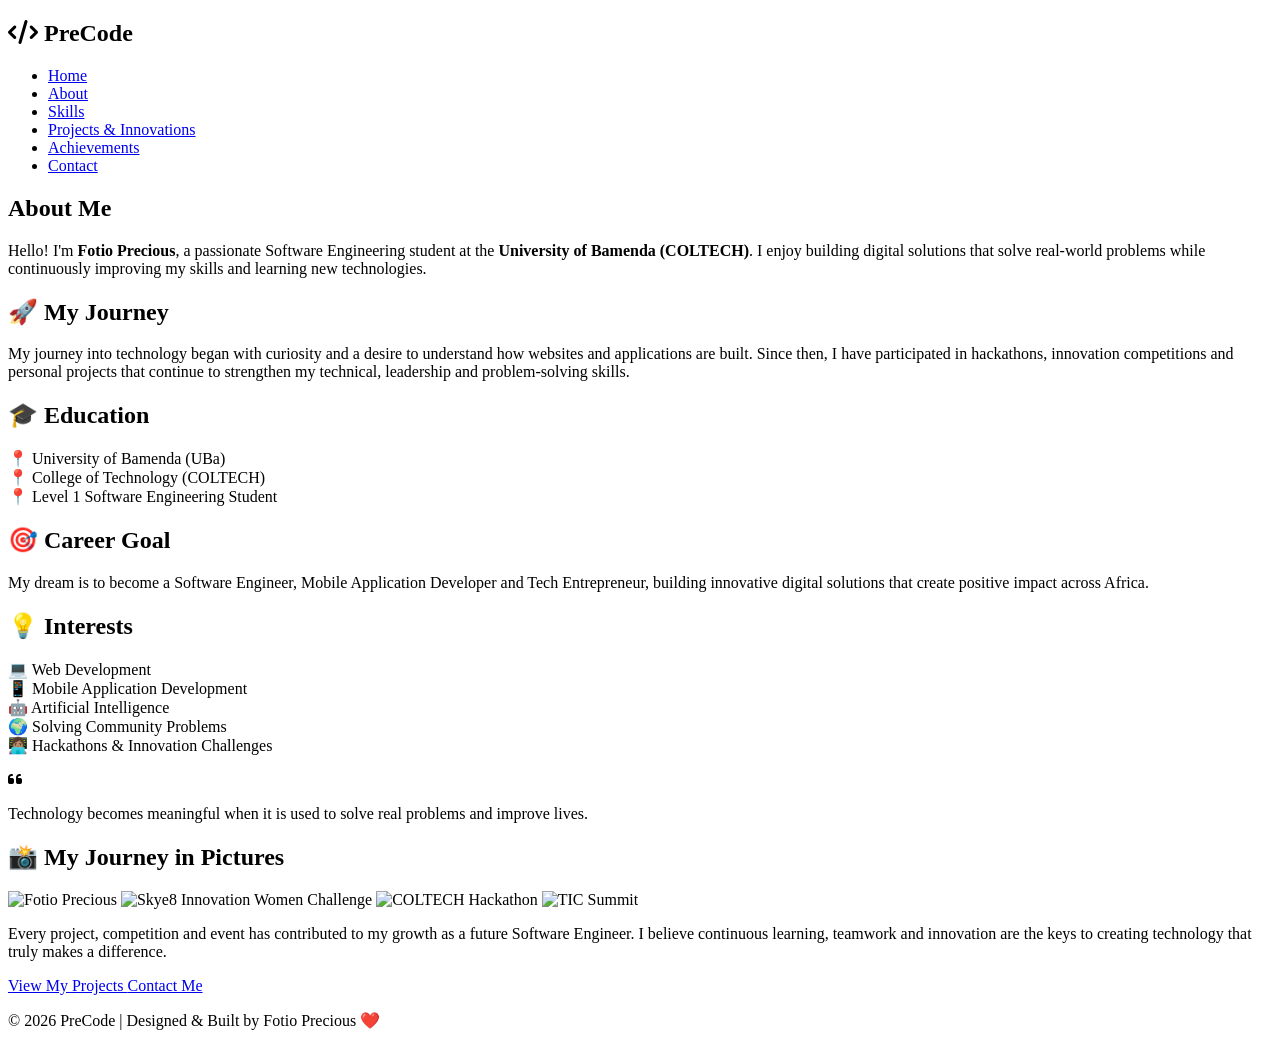
==== about.html @ 1c1501cb "Add files via upload" ====
<!DOCTYPE html>
<html lang="en">

<head>

<meta charset="UTF-8">

<meta name="viewport" content="width=device-width, initial-scale=1.0">

<title>About | PreCode</title>

<link rel="stylesheet" href="css/style.css">

<link rel="stylesheet"
href="https://cdnjs.cloudflare.com/ajax/libs/font-awesome/6.6.0/css/all.min.css">

</head>

<body>

<nav class="navbar">

<h2 class="logo">
<i class="fas fa-code"></i>
Pre<span>Code</span>
</h2>

<ul class="nav-links">

<li><a href="index.html">Home</a></li>

<li><a href="about.html" class="active">About</a></li>

<li><a href="skills.html">Skills</a></li>

<li><a href="projects.html">Projects & Innovations</a></li>

<li><a href="certificates.html">Achievements</a></li>

<li><a href="contact.html">Contact</a></li>

</ul>

</nav>

<section class="about">

<div class="about-content">

<h1>About Me</h1>

<p>

Hello! I'm <strong>Fotio Precious</strong>, a passionate Software Engineering student at the <strong>University of Bamenda (COLTECH)</strong>. I enjoy building digital solutions that solve real-world problems while continuously improving my skills and learning new technologies.

</p>

<h2>🚀 My Journey</h2>

<p>

My journey into technology began with curiosity and a desire to understand how websites and applications are built. Since then, I have participated in hackathons, innovation competitions and personal projects that continue to strengthen my technical, leadership and problem-solving skills.

</p>

<h2>🎓 Education</h2>

<p>

📍 University of Bamenda (UBa)<br>

📍 College of Technology (COLTECH)<br>

📍 Level 1 Software Engineering Student

</p>

<h2>🎯 Career Goal</h2>

<p>

My dream is to become a Software Engineer, Mobile Application Developer and Tech Entrepreneur, building innovative digital solutions that create positive impact across Africa.

</p>

<h2>💡 Interests</h2>

<p>

💻 Web Development<br>

📱 Mobile Application Development<br>

🤖 Artificial Intelligence<br>

🌍 Solving Community Problems<br>

👩🏽‍💻 Hackathons & Innovation Challenges

</p>

<div class="quote-box">

<i class="fas fa-quote-left"></i>

<p>

Technology becomes meaningful when it is used to solve real problems and improve lives.

</p>

</div>

<!-- Journey Gallery -->

<div class="journey-gallery">

<h2>📸 My Journey in Pictures</h2>

<div class="slider">

<img src="images/profile.jpg" class="slide active" alt="Fotio Precious">

<img src="images/skye8.jpg" class="slide" alt="Skye8 Innovation Women Challenge">

<img src="images/hackathon.jpg" class="slide" alt="COLTECH Hackathon">

<img src="images/ticsummit.jpg" class="slide" alt="TIC Summit">

</div>

<p>

Every project, competition and event has contributed to my growth as a future Software Engineer. I believe continuous learning, teamwork and innovation are the keys to creating technology that truly makes a difference.

</p>

</div>

<div class="buttons">

<a href="projects.html" class="btn">

View My Projects

</a>

<a href="contact.html" class="btn2">

Contact Me

</a>

</div>

</div>

</section>

<footer>

<p>

© 2026 <span>PreCode</span> | Designed & Built by Fotio Precious ❤️

</p>

</footer>

<script src="js/script.js"></script>

</body>

</html>
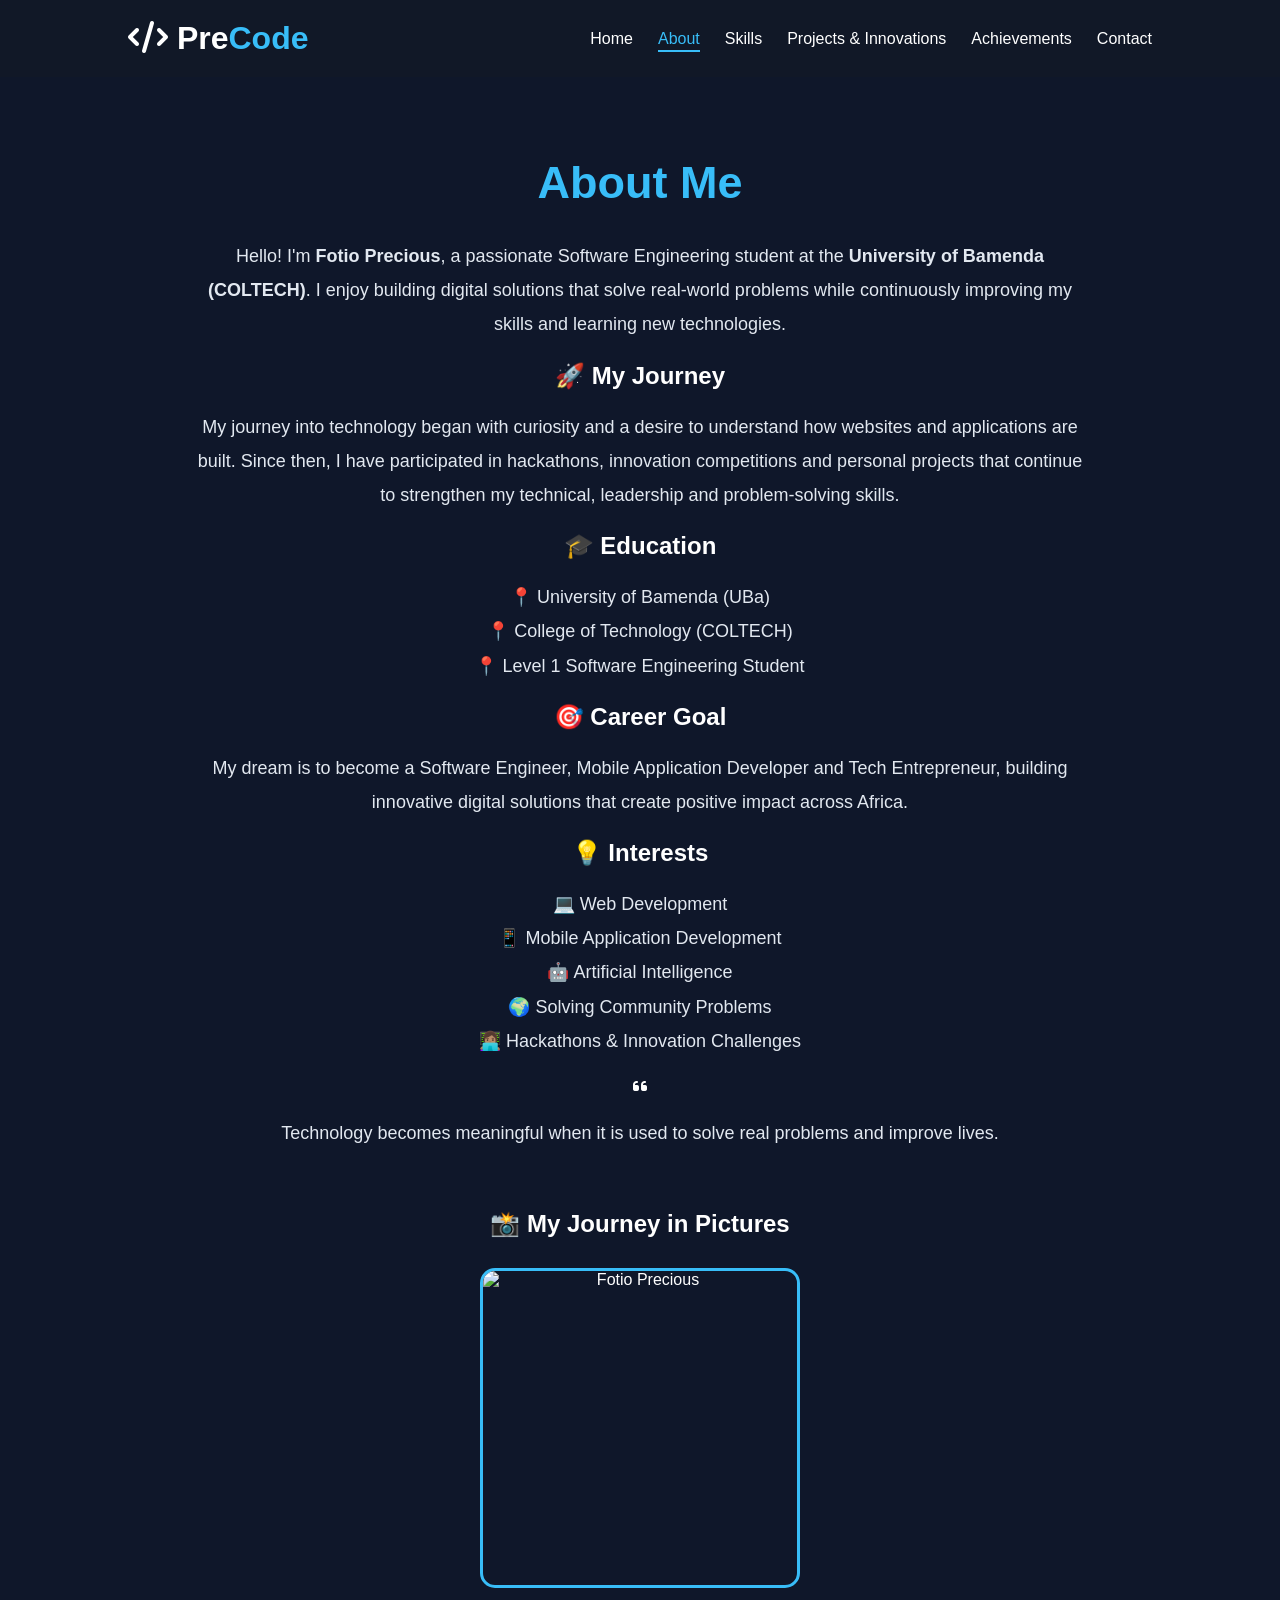
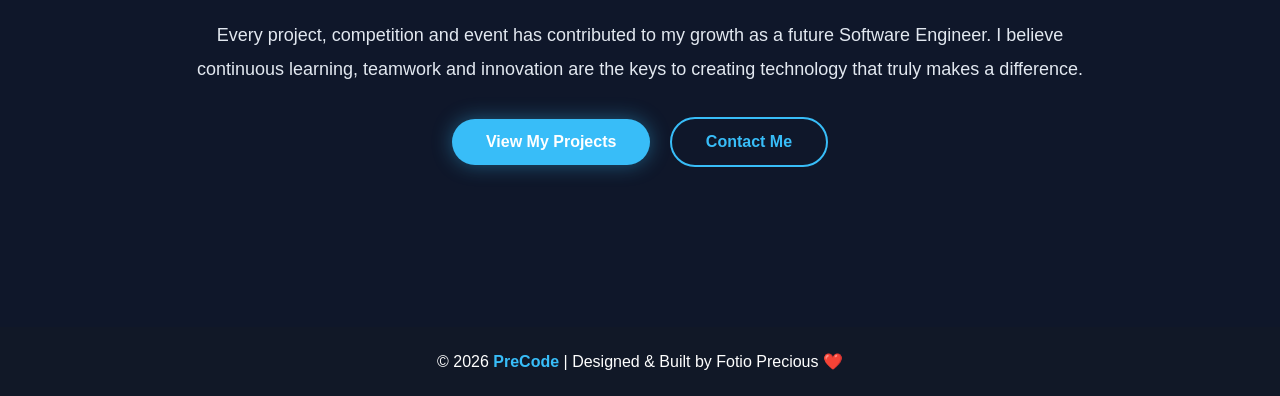
==== commit 7be77eea: "Update about.html" ====
--- a/about.html
+++ b/about.html
@@ -9,7 +9,7 @@
 
 <title>About | PreCode</title>
 
-<link rel="stylesheet" href="css/style.css">
+<link rel="stylesheet" href="style.css">
 
 <link rel="stylesheet"
 href="https://cdnjs.cloudflare.com/ajax/libs/font-awesome/6.6.0/css/all.min.css">
@@ -171,4 +171,4 @@
 
 </body>
 
-</html>+</html>
--- a/style.css
+++ b/style.css
@@ -0,0 +1,1056 @@
+/* FORCE GALLERY IMAGE SIZE */
+
+.journey-gallery {
+   text-align: center;
+   margin-top: 60px;
+}
+
+.slider {
+   width: 320px !important;
+   height: 320px !important;
+   margin: 30px auto;
+   position: relative;
+   overflow: hidden;
+   border-radius: 15px;
+   border: 3px solid #38bdf8;
+}
+
+.slider img {
+   position: absolute;
+   top: 0;
+   left: 0;
+   width: 100% !important;
+   height: 100% !important;
+   object-fit: cover !important;
+   opacity: 0;
+   transition: 1s;
+}
+
+.slider img.active {
+   opacity: 1;
+}
+/* =====================================
+   PRECODE PORTFOLIO CSS
+   PART 1
+===================================== */
+
+/* Google Font */
+@import url('https://fonts.googleapis.com/css2?family=Poppins:wght@300;400;500;600;700&display=swap');
+
+*{
+margin:0;
+padding:0;
+box-sizing:border-box;
+font-family:'Poppins',sans-serif;
+scroll-behavior:smooth;
+}
+
+body{
+background:#0f172a;
+color:#fff;
+overflow-x:hidden;
+transition:.4s;
+}
+
+/* ===========================
+   NAVBAR
+=========================== */
+
+.navbar{
+display:flex;
+justify-content:space-between;
+align-items:center;
+padding:20px 10%;
+background:#111827;
+position:sticky;
+top:0;
+z-index:1000;
+}
+
+.logo{
+font-size:32px;
+font-weight:700;
+color:#fff;
+cursor:pointer;
+transition:.3s;
+}
+
+.logo span{
+color:#38bdf8;
+}
+
+.logo:hover{
+color:#38bdf8;
+}
+
+.nav-links{
+display:flex;
+align-items:center;
+list-style:none;
+gap:25px;
+}
+
+.nav-links a{
+text-decoration:none;
+color:#fff;
+font-weight:500;
+transition:.3s;
+position:relative;
+}
+
+.nav-links a:hover,
+.nav-links a.active{
+color:#38bdf8;
+}
+
+.nav-links a::after{
+content:"";
+position:absolute;
+left:0;
+bottom:-5px;
+width:0;
+height:2px;
+background:#38bdf8;
+transition:.3s;
+}
+
+.nav-links a:hover::after,
+.nav-links a.active::after{
+width:100%;
+}
+
+.menu-btn{
+display:none;
+font-size:28px;
+cursor:pointer;
+color:#38bdf8;
+}
+
+#theme-toggle{
+background:none;
+border:none;
+color:#fff;
+font-size:22px;
+cursor:pointer;
+}
+
+/* ===========================
+   HERO
+=========================== */
+
+.hero{
+display:flex;
+justify-content:space-between;
+align-items:center;
+gap:60px;
+min-height:90vh;
+padding:50px 10%;
+position:relative;
+overflow:hidden;
+}
+
+.hero::before{
+content:"";
+position:absolute;
+width:400px;
+height:400px;
+background:#38bdf8;
+border-radius:50%;
+top:-150px;
+right:-150px;
+opacity:.08;
+filter:blur(40px);
+}
+
+.hero::after{
+content:"";
+position:absolute;
+width:300px;
+height:300px;
+background:#2563eb;
+border-radius:50%;
+left:-100px;
+bottom:-100px;
+opacity:.08;
+filter:blur(40px);
+}
+
+.hero-text,
+.hero-image{
+position:relative;
+z-index:2;
+}
+
+.hero-text{
+flex:1;
+animation:slideLeft 1s ease;
+}
+
+.hero-image{
+flex:1;
+text-align:center;
+animation:slideRight 1s ease;
+}
+
+.hero-text h3{
+font-size:25px;
+}
+
+.hero-text h1{
+font-size:60px;
+color:#38bdf8;
+margin:10px 0;
+}
+
+.hero-text h2{
+font-size:30px;
+color:#38bdf8;
+margin:20px 0;
+min-height:40px;
+}
+
+.hero-text p{
+max-width:550px;
+line-height:1.8;
+margin-bottom:30px;
+}
+
+/* ===========================
+   BUTTONS
+=========================== */
+
+.buttons{
+margin-top:30px;
+}
+
+.btn,
+.btn2{
+display:inline-block;
+padding:14px 34px;
+border-radius:40px;
+text-decoration:none;
+font-weight:600;
+transition:.4s;
+}
+
+.btn{
+background:#38bdf8;
+color:#fff;
+box-shadow:0 0 20px rgba(56,189,248,.4);
+}
+
+.btn:hover{
+background:#0ea5e9;
+transform:translateY(-5px);
+}
+
+.btn2{
+border:2px solid #38bdf8;
+color:#38bdf8;
+margin-left:15px;
+}
+
+.btn2:hover{
+background:#38bdf8;
+color:#fff;
+transform:translateY(-5px);
+}
+
+/* ===========================
+   SOCIAL ICONS
+=========================== */
+
+.social-icons{
+margin-top:35px;
+}
+
+.social-icons a{
+color:#fff;
+font-size:28px;
+margin-right:20px;
+transition:.3s;
+}
+
+.social-icons a:hover{
+color:#38bdf8;
+transform:translateY(-5px);
+}
+
+/* ===========================
+   PROFILE IMAGE
+=========================== */
+
+.hero-image img{
+width:340px;
+height:340px;
+border-radius:50%;
+object-fit:cover;
+border:6px solid #38bdf8;
+box-shadow:
+0 0 20px #38bdf8,
+0 0 50px rgba(56,189,248,.4);
+animation:float 4s ease-in-out infinite;
+transition:.4s;
+}
+
+.hero-image img:hover{
+transform:scale(1.05);
+}
+
+@keyframes float{
+0%{transform:translateY(0);}
+50%{transform:translateY(-15px);}
+100%{transform:translateY(0);}
+}
+
+@keyframes slideLeft{
+from{
+opacity:0;
+transform:translateX(-80px);
+}
+to{
+opacity:1;
+transform:translateX(0);
+}
+}
+
+@keyframes slideRight{
+from{
+opacity:0;
+transform:translateX(80px);
+}
+to{
+opacity:1;
+transform:translateX(0);
+}
+}
+/* =====================================
+   PRECODE PORTFOLIO CSS
+   PART 2
+===================================== */
+
+/* ===========================
+   STATS
+=========================== */
+
+.stats{
+padding:70px 10%;
+display:grid;
+grid-template-columns:repeat(auto-fit,minmax(180px,1fr));
+gap:25px;
+}
+
+.stat-box{
+background:#1e293b;
+padding:35px;
+border-radius:20px;
+text-align:center;
+transition:.4s;
+border:1px solid rgba(56,189,248,.2);
+}
+
+.stat-box:hover{
+transform:translateY(-10px);
+box-shadow:0 10px 25px rgba(56,189,248,.35);
+}
+
+.stat-box h2{
+font-size:48px;
+color:#38bdf8;
+margin-bottom:10px;
+}
+
+.stat-box p{
+font-size:18px;
+}
+
+/* ===========================
+   ABOUT
+=========================== */
+
+.about{
+padding:80px 10%;
+text-align:center;
+}
+
+.about h1{
+font-size:45px;
+color:#38bdf8;
+margin-bottom:30px;
+}
+
+.about p{
+max-width:900px;
+margin:20px auto;
+font-size:18px;
+line-height:1.9;
+color:#e2e8f0;
+}
+
+/* ===========================
+   SKILLS
+=========================== */
+
+.skills{
+padding:80px 10%;
+}
+
+.skills h1{
+text-align:center;
+font-size:45px;
+color:#38bdf8;
+margin-bottom:50px;
+}
+
+.skill{
+margin-bottom:30px;
+}
+
+.skill p{
+margin-bottom:10px;
+font-size:18px;
+font-weight:500;
+}
+
+.progress{
+width:100%;
+height:25px;
+background:#334155;
+border-radius:30px;
+overflow:hidden;
+}
+
+.progress-bar{
+height:100%;
+line-height:25px;
+text-align:center;
+font-weight:bold;
+color:#fff;
+border-radius:30px;
+}
+
+.html{width:90%;background:#e34c26;}
+.css{width:85%;background:#264de4;}
+.js{width:70%;background:#f7df1e;color:#000;}
+.flutter{width:60%;background:#42a5f5;}
+.python{width:65%;background:#4caf50;}
+.git{width:75%;background:#ff5722;}
+
+/* ===========================
+   PROJECTS
+=========================== */
+
+.projects{
+padding:80px 10%;
+}
+
+.projects h1{
+text-align:center;
+font-size:45px;
+margin-bottom:50px;
+color:#38bdf8;
+}
+
+.project-container{
+display:grid;
+grid-template-columns:repeat(auto-fit,minmax(300px,1fr));
+gap:30px;
+}
+
+.card{
+background:#1e293b;
+padding:30px;
+border-radius:18px;
+transition:.4s;
+border:1px solid transparent;
+}
+
+.card:hover{
+transform:translateY(-10px);
+border-color:#38bdf8;
+box-shadow:0 10px 30px rgba(56,189,248,.35);
+}
+
+.card h2{
+color:#38bdf8;
+margin-bottom:15px;
+}
+
+.card p{
+line-height:1.8;
+margin-bottom:20px;
+color:#e2e8f0;
+}
+
+/* ===========================
+   ACHIEVEMENTS
+=========================== */
+
+.certificates{
+padding:80px 10%;
+}
+
+.certificates h1{
+text-align:center;
+font-size:45px;
+color:#38bdf8;
+margin-bottom:15px;
+}
+
+.certificates::after{
+content:"Awards, Competitions & Professional Certifications";
+display:block;
+text-align:center;
+margin-bottom:50px;
+color:#cbd5e1;
+font-size:18px;
+}
+
+.certificate-container{
+display:grid;
+grid-template-columns:repeat(auto-fit,minmax(320px,1fr));
+gap:30px;
+}
+
+.certificate-card{
+background:#1e293b;
+padding:30px;
+border-radius:18px;
+transition:.4s;
+border:1px solid transparent;
+}
+
+.certificate-card:hover{
+transform:translateY(-10px);
+border-color:#38bdf8;
+box-shadow:0 10px 30px rgba(56,189,248,.35);
+}
+
+.certificate-card h2{
+color:#38bdf8;
+margin-bottom:18px;
+font-size:22px;
+}
+
+.certificate-card p{
+line-height:1.8;
+margin-bottom:25px;
+color:#e2e8f0;
+}
+/* =====================================
+   PRECODE PORTFOLIO CSS
+   PART 3
+===================================== */
+
+/* ===========================
+   CONTACT
+=========================== */
+
+.contact{
+padding:80px 10%;
+}
+
+.contact h1{
+text-align:center;
+font-size:45px;
+color:#38bdf8;
+margin-bottom:20px;
+}
+
+.contact>p{
+text-align:center;
+max-width:700px;
+margin:0 auto 50px;
+line-height:1.8;
+color:#cbd5e1;
+}
+
+.contact-container{
+display:grid;
+grid-template-columns:repeat(auto-fit,minmax(320px,1fr));
+gap:40px;
+}
+
+.contact-info,
+.contact-form{
+background:#1e293b;
+padding:30px;
+border-radius:18px;
+}
+
+.contact-info h2{
+color:#38bdf8;
+margin-bottom:25px;
+}
+
+.contact-info p{
+margin-bottom:18px;
+font-size:17px;
+}
+
+.contact-info i{
+color:#38bdf8;
+margin-right:10px;
+}
+
+.contact-form input,
+.contact-form textarea{
+width:100%;
+padding:15px;
+margin-bottom:20px;
+background:#334155;
+border:none;
+border-radius:10px;
+color:#fff;
+font-size:16px;
+outline:none;
+}
+
+.contact-form textarea{
+resize:vertical;
+min-height:150px;
+}
+
+.contact-form button{
+border:none;
+cursor:pointer;
+}
+
+/* ===========================
+   FOOTER
+=========================== */
+
+footer{
+margin-top:80px;
+padding:25px;
+text-align:center;
+background:#111827;
+}
+
+footer span{
+color:#38bdf8;
+font-weight:600;
+}
+
+/* ===========================
+   SCROLL INDICATOR
+=========================== */
+
+.scroll-down{
+position:absolute;
+bottom:25px;
+left:50%;
+transform:translateX(-50%);
+font-size:35px;
+color:#38bdf8;
+animation:bounce 2s infinite;
+}
+
+@keyframes bounce{
+0%,20%,50%,80%,100%{
+transform:translate(-50%,0);
+}
+40%{
+transform:translate(-50%,-12px);
+}
+60%{
+transform:translate(-50%,-6px);
+}
+}
+
+/* ===========================
+   DARK MODE
+=========================== */
+
+body.light-mode{
+background:#f8fafc;
+color:#111827;
+}
+
+body.light-mode .navbar,
+body.light-mode footer{
+background:#ffffff;
+}
+
+body.light-mode .logo,
+body.light-mode .nav-links a,
+body.light-mode #theme-toggle{
+color:#111827;
+}
+
+body.light-mode .card,
+body.light-mode .certificate-card,
+body.light-mode .contact-info,
+body.light-mode .contact-form,
+body.light-mode .stat-box{
+background:#ffffff;
+color:#111827;
+}
+
+body.light-mode .card p,
+body.light-mode .certificate-card p,
+body.light-mode .about p,
+body.light-mode .contact>p{
+color:#475569;
+}
+
+body.light-mode .progress{
+background:#d1d5db;
+}
+
+body.light-mode input,
+body.light-mode textarea{
+background:#e5e7eb;
+color:#111827;
+}
+
+/* ===========================
+   RESPONSIVE
+=========================== */
+
+@media(max-width:768px){
+
+.navbar{
+padding:20px;
+flex-wrap:wrap;
+}
+
+.menu-btn{
+display:block;
+}
+
+.nav-links{
+display:none;
+flex-direction:column;
+width:100%;
+margin-top:20px;
+text-align:center;
+gap:20px;
+}
+
+.nav-links.show{
+display:flex;
+}
+
+.hero{
+flex-direction:column-reverse;
+text-align:center;
+padding:60px 20px;
+}
+
+.hero-text h1{
+font-size:42px;
+}
+
+.hero-text h2{
+font-size:24px;
+}
+
+.hero-text p{
+margin:auto;
+}
+
+.hero-image img{
+width:250px;
+height:250px;
+margin-bottom:30px;
+}
+
+.buttons a{
+display:block;
+width:220px;
+margin:15px auto;
+}
+
+.btn2{
+margin-left:0;
+}
+
+.social-icons{
+display:flex;
+justify-content:center;
+flex-wrap:wrap;
+}
+
+.stats{
+grid-template-columns:1fr 1fr;
+}
+
+.about,
+.skills,
+.projects,
+.certificates,
+.contact{
+padding:60px 20px;
+}
+
+.about h1,
+.skills h1,
+.projects h1,
+.certificates h1,
+.contact h1{
+font-size:36px;
+}
+
+.project-container,
+.certificate-container,
+.contact-container{
+grid-template-columns:1fr;
+}
+
+}
+
+/* ===========================
+   SCROLLBAR
+=========================== */
+
+::-webkit-scrollbar{
+width:8px;
+}
+
+::-webkit-scrollbar-track{
+background:#0f172a;
+}
+
+::-webkit-scrollbar-thumb{
+background:#38bdf8;
+border-radius:10px;
+}
+
+::-webkit-scrollbar-thumb:hover{
+background:#0ea5e9;
+.section-text {
+   text-align: center;
+   max-width: 850px;
+   margin: 0 auto 50px;
+   line-height: 1.8;
+   font-size: 18px;
+   color: #cbd5e1;
+}
+
+.card strong {
+   color: #38bdf8;
+}
+
+.card .btn {
+   margin-top: 20px;
+}
+.about h2 {
+   
+   margin-top: 35px;
+   
+   margin-bottom: 15px;
+   
+   color: #38bdf8;
+   
+   font-size: 28px;
+   
+}
+
+.about strong {
+   
+   color: #38bdf8;
+   
+}
+
+.about p {
+   
+   line-height: 1.9;
+   
+   font-size: 18px;
+   
+}
+
+.about .buttons {
+   
+   margin-top: 40px;
+   
+   text-align: center;
+   
+}
+.skills .card i {
+   
+   font-size: 40px;
+   
+   color: #38bdf8;
+   
+   margin-bottom: 15px;
+   
+}
+
+.skills .card {
+   
+   text-align: center;
+   
+}
+
+.skills .card h2 {
+   
+   margin-bottom: 15px;
+   
+}
+.certificate-card strong {
+   color: #38bdf8;
+}
+
+.certificate-card {
+   position: relative;
+   overflow: hidden;
+}
+
+.certificate-card::before {
+   content: "";
+   position: absolute;
+   top: 0;
+   left: 0;
+   width: 5px;
+   height: 100%;
+   background: #38bdf8;
+}
+
+.certificate-card .btn {
+   margin-top: 10px;
+}
+.section-text {
+   
+   text-align: center;
+   
+   max-width: 750px;
+   
+   margin: 0 auto 50px;
+   
+   color: #cbd5e1;
+   
+   line-height: 1.8;
+   
+}
+
+.contact-info p {
+   
+   display: flex;
+   
+   align-items: center;
+   
+   gap: 12px;
+   
+}
+
+.contact-info p:hover {
+   
+   transform: translateX(8px);
+   
+   transition: .3s;
+   
+}
+
+.contact-form h2 {
+   
+   margin-bottom: 20px;
+   
+   color: #38bdf8;
+   
+}
+
+.contact-form textarea {
+   
+   resize: none;
+   
+}
+/* ===========================
+/* ===========================
+MY JOURNEY GALLERY
+=========================== */
+
+.journey-gallery {
+   
+   margin-top: 60px;
+   
+   text-align: center;
+   
+}
+
+.journey-gallery h2 {
+   
+   color: #38bdf8;
+   
+   margin-bottom: 25px;
+   
+   font-size: 32px;
+   
+}
+
+.slider {
+   
+   position: relative;
+   
+   width: 100%;
+   
+   max-width: 650px;
+   
+   height: 380px;
+   
+   margin: 40px auto;
+   
+   overflow: hidden;
+   
+   border-radius: 20px;
+   
+   border: 4px solid #38bdf8;
+   
+   box-shadow: 0 0 25px rgba(56, 189, 248, .35);
+   
+   background: #111827;
+   
+}
+
+.slide {
+   
+   position: absolute;
+   
+   top: 0;
+   
+   left: 0;
+   
+   width: 100%;
+   
+   height: 100%;
+   
+   object-fit: cover;
+   
+   opacity: 0;
+   
+   transition: opacity 1s ease-in-out;
+   
+}
+
+.slide.active {
+   
+   opacity: 1;
+   
+}
+
+.journey-gallery p {
+   
+   max-width: 700px;
+   
+   margin: 20px auto;
+   
+   line-height: 1.8;
+   
+   color: #cbd5e1;
+   
+   font-size: 17px;
+   
+}
+
+@media(max-width:768px) {
+   
+   .slider {
+      
+      max-width: 95%;
+      
+      height: 250px;
+      
+   }
+   
+}
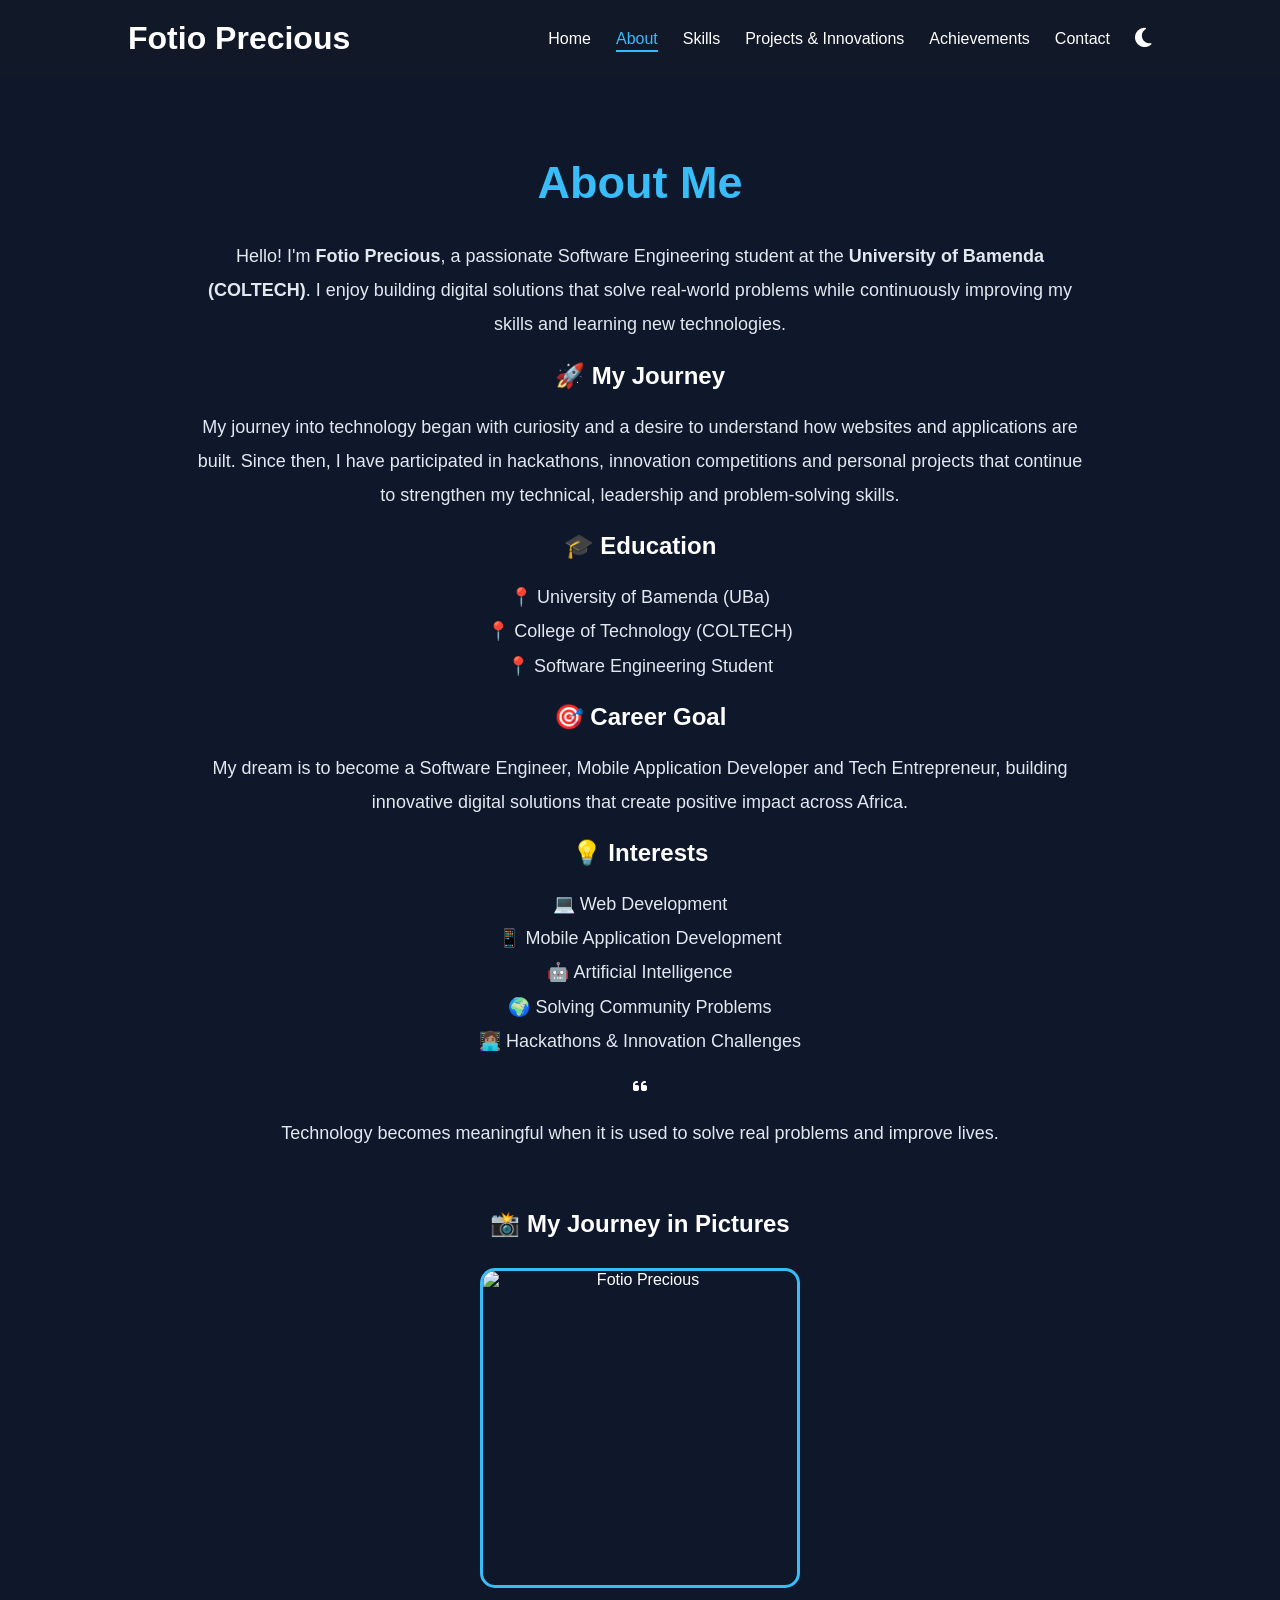
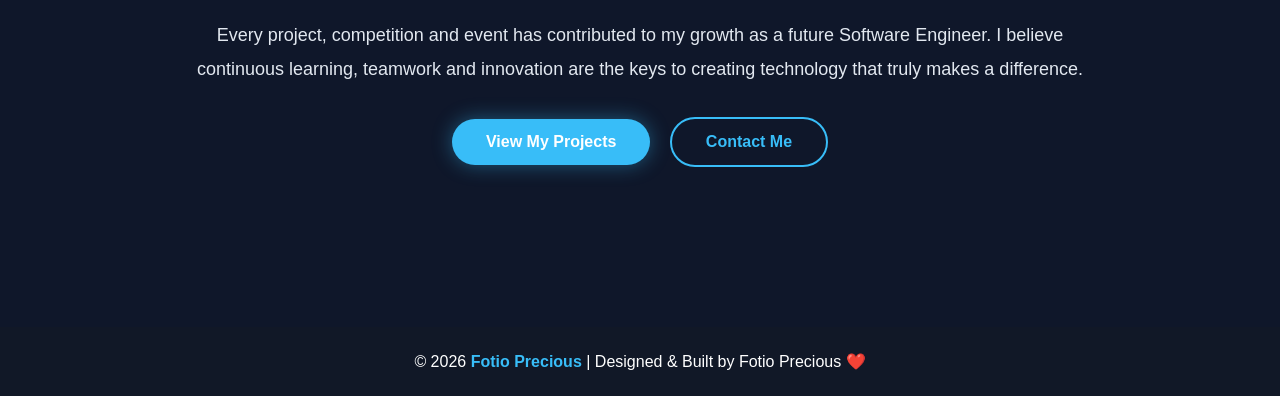
==== commit d820620a: "Update About page with new name and content" ====
--- a/about.html
+++ b/about.html
@@ -7,7 +7,7 @@
 
 <meta name="viewport" content="width=device-width, initial-scale=1.0">
 
-<title>About | PreCode</title>
+<title>About | Fotio Precious</title>
 
 <link rel="stylesheet" href="style.css">
 
@@ -18,43 +18,77 @@
 
 <body>
 
+<header>
+
 <nav class="navbar">
 
 <h2 class="logo">
-<i class="fas fa-code"></i>
-Pre<span>Code</span>
+Fotio Precious
 </h2>
 
+<div class="menu-btn">
+<i class="fas fa-bars"></i>
+</div>
+
 <ul class="nav-links">
 
-<li><a href="index.html">Home</a></li>
-
-<li><a href="about.html" class="active">About</a></li>
-
-<li><a href="skills.html">Skills</a></li>
-
-<li><a href="projects.html">Projects & Innovations</a></li>
-
-<li><a href="certificates.html">Achievements</a></li>
-
-<li><a href="contact.html">Contact</a></li>
+<li>
+<a href="index.html">Home</a>
+</li>
+
+<li>
+<a href="about.html" class="active">About</a>
+</li>
+
+<li>
+<a href="skills.html">Skills</a>
+</li>
+
+<li>
+<a href="projects.html">Projects & Innovations</a>
+</li>
+
+<li>
+<a href="certificates.html">Achievements</a>
+</li>
+
+<li>
+<a href="contact.html">Contact</a>
+</li>
+
+<li>
+
+<button id="theme-toggle" aria-label="Toggle theme">
+
+<i class="fas fa-moon"></i>
+
+</button>
+
+</li>
 
 </ul>
 
 </nav>
 
+</header>
+
+
+<!-- ABOUT SECTION -->
+
 <section class="about">
 
 <div class="about-content">
 
 <h1>About Me</h1>
 
+
 <p>
 
 Hello! I'm <strong>Fotio Precious</strong>, a passionate Software Engineering student at the <strong>University of Bamenda (COLTECH)</strong>. I enjoy building digital solutions that solve real-world problems while continuously improving my skills and learning new technologies.
 
 </p>
 
+
 <h2>🚀 My Journey</h2>
 
 <p>
@@ -63,6 +97,7 @@
 
 </p>
 
+
 <h2>🎓 Education</h2>
 
 <p>
@@ -71,9 +106,10 @@
 
 📍 College of Technology (COLTECH)<br>
 
-📍 Level 1 Software Engineering Student
-
-</p>
+📍 Software Engineering Student
+
+</p>
+
 
 <h2>🎯 Career Goal</h2>
 
@@ -83,6 +119,7 @@
 
 </p>
 
+
 <h2>💡 Interests</h2>
 
 <p>
@@ -99,6 +136,9 @@
 
 </p>
 
+
+<!-- QUOTE -->
+
 <div class="quote-box">
 
 <i class="fas fa-quote-left"></i>
@@ -111,23 +151,37 @@
 
 </div>
 
-<!-- Journey Gallery -->
+
+<!-- JOURNEY GALLERY -->
 
 <div class="journey-gallery">
 
 <h2>📸 My Journey in Pictures</h2>
 
+
 <div class="slider">
 
-<img src="images/profile.jpg" class="slide active" alt="Fotio Precious">
-
-<img src="images/skye8.jpg" class="slide" alt="Skye8 Innovation Women Challenge">
-
-<img src="images/hackathon.jpg" class="slide" alt="COLTECH Hackathon">
-
-<img src="images/ticsummit.jpg" class="slide" alt="TIC Summit">
-
-</div>
+<img src="profile.jpg"
+class="slide active"
+alt="Fotio Precious">
+
+
+<img src="skye8.jpg"
+class="slide"
+alt="Skye8 Innovation Women Challenge">
+
+
+<img src="hackathon.jpg"
+class="slide"
+alt="COLTECH Hackathon">
+
+
+<img src="ticsummit.jpg"
+class="slide"
+alt="TIC Summit">
+
+</div>
+
 
 <p>
 
@@ -137,6 +191,9 @@
 
 </div>
 
+
+<!-- BUTTONS -->
+
 <div class="buttons">
 
 <a href="projects.html" class="btn">
@@ -145,6 +202,7 @@
 
 </a>
 
+
 <a href="contact.html" class="btn2">
 
 Contact Me
@@ -153,21 +211,26 @@
 
 </div>
 
+
 </div>
 
 </section>
 
+
+<!-- FOOTER -->
+
 <footer>
 
 <p>
 
-© 2026 <span>PreCode</span> | Designed & Built by Fotio Precious ❤️
+© 2026 <span>Fotio Precious</span> | Designed & Built by Fotio Precious ❤️
 
 </p>
 
 </footer>
 
-<script src="js/script.js"></script>
+
+<script src="script.js"></script>
 
 </body>
 
